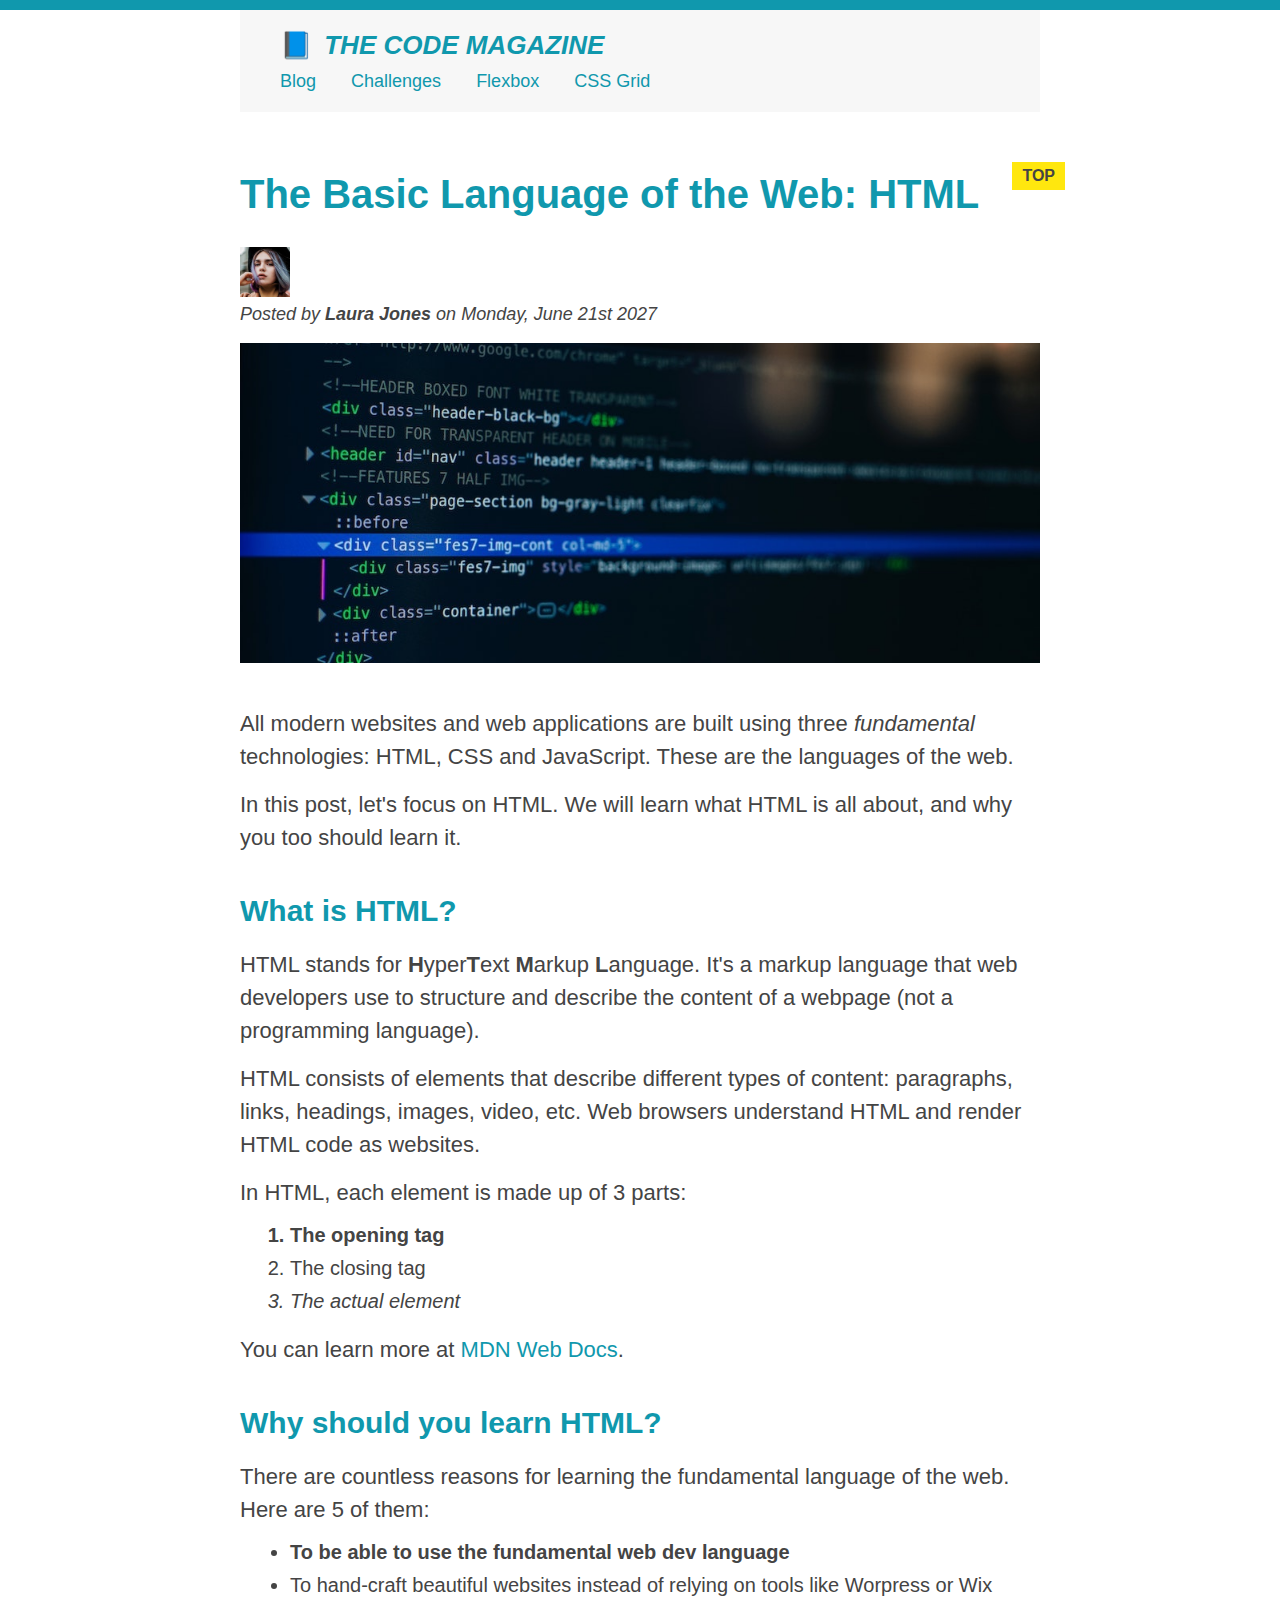
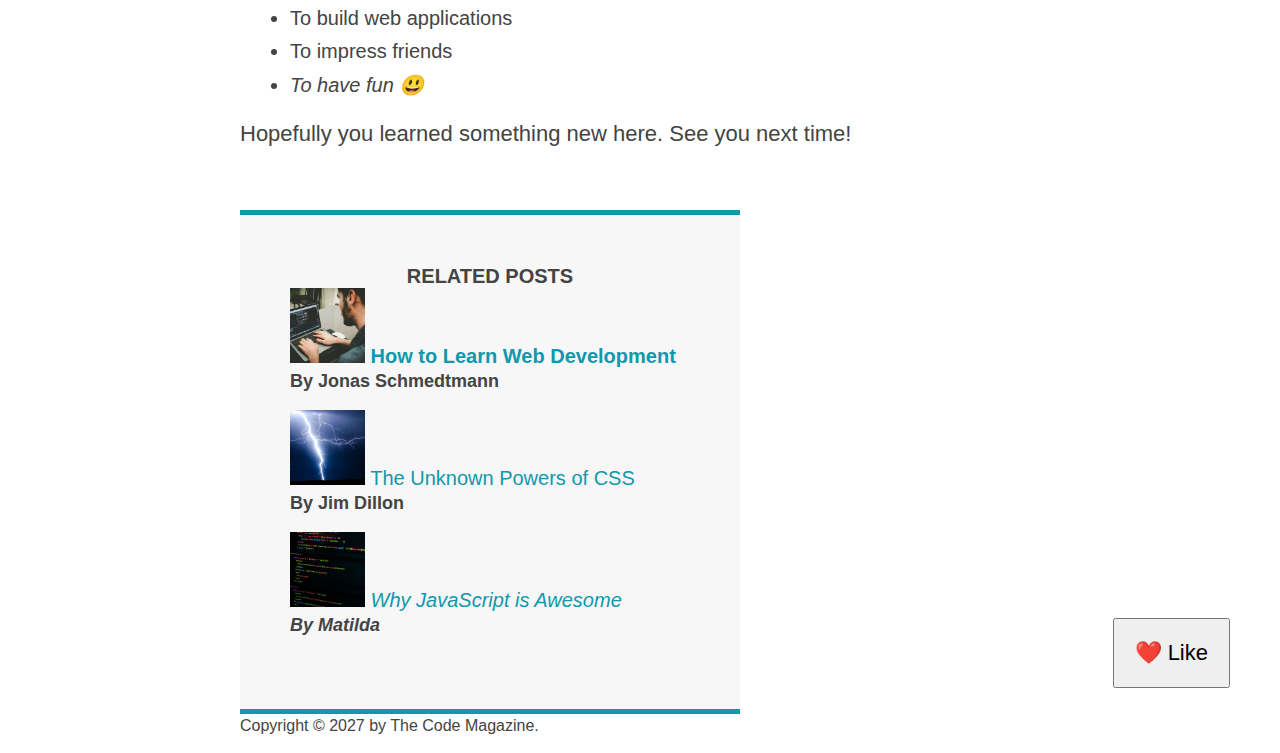
==== 04-CSS-Layouts/index.html @ c866d44e "start CSS-layout" ====
<!DOCTYPE html>
<html lang="en">
  <head>
    <meta charset="UTF-8" />
    <link href="style.css" rel="stylesheet" />

    <title>The Basic Language of the Web: HTML</title>
  </head>

  <body>
    <!--
    <h1>The Basic Language of the Web: HTML</h1>
    <h2>The Basic Language of the Web: HTML</h2>
    <h3>The Basic Language of the Web: HTML</h3>
    <h4>The Basic Language of the Web: HTML</h4>
    <h5>The Basic Language of the Web: HTML</h5>
    <h6>The Basic Language of the Web: HTML</h6>
    -->

    <div class="container">
      <header class="main-header">
        <h1>📘 The Code Magazine</h1>

        <nav>
          <!-- <strong>This is the navigation</strong> -->
          <a href="blog.html">Blog</a>
          <a href="#">Challenges</a>
          <a href="#">Flexbox</a>
          <a href="#">CSS Grid</a>
        </nav>
      </header>

      <article>
        <header class="post-header">
          <h2>The Basic Language of the Web: HTML</h2>

          <img
            src="img/laura-jones.jpg"
            alt="Headshot of Laura Jones"
            height="50"
            width="50"
          />

          <p id="author">
            Posted by <strong>Laura Jones</strong> on Monday, June 21st 2027
          </p>

          <img
            src="img/post-img.jpg"
            alt="HTML code on a screen"
            width="500"
            height="200"
            class="post-img"
          />
          <button>❤️ Like</button>
        </header>

        <p>
          All modern websites and web applications are built using three
          <em>fundamental</em>
          technologies: HTML, CSS and JavaScript. These are the languages of the
          web.
        </p>

        <p>
          In this post, let's focus on HTML. We will learn what HTML is all
          about, and why you too should learn it.
        </p>

        <h3>What is HTML?</h3>
        <p>
          HTML stands for <strong>H</strong>yper<strong>T</strong>ext
          <strong>M</strong>arkup <strong>L</strong>anguage. It's a markup
          language that web developers use to structure and describe the content
          of a webpage (not a programming language).
        </p>
        <p>
          HTML consists of elements that describe different types of content:
          paragraphs, links, headings, images, video, etc. Web browsers
          understand HTML and render HTML code as websites.
        </p>
        <p>In HTML, each element is made up of 3 parts:</p>

        <ol>
          <li class="first-li">The opening tag</li>
          <li>The closing tag</li>
          <li>The actual element</li>
        </ol>

        <p>
          You can learn more at
          <a
            href="https://developer.mozilla.org/en-US/docs/Web/HTML"
            target="_blank"
            >MDN Web Docs</a
          >.
        </p>

        <h3>Why should you learn HTML?</h3>

        <p>
          There are countless reasons for learning the fundamental language of
          the web. Here are 5 of them:
        </p>

        <ul>
          <li class="first-li">
            To be able to use the fundamental web dev language
          </li>
          <li>
            To hand-craft beautiful websites instead of relying on tools like
            Worpress or Wix
          </li>
          <li>To build web applications</li>
          <li>To impress friends</li>
          <li>To have fun 😃</li>
        </ul>

        <p>Hopefully you learned something new here. See you next time!</p>
      </article>

      <aside>
        <h4>Related posts</h4>

        <ul class="related">
          <li>
            <img
              src="img/related-1.jpg"
              alt="Person programming"
              width="75"
              height="75"
            />
            <a href="#">How to Learn Web Development</a>
            <p class="related-author">By Jonas Schmedtmann</p>
          </li>
          <li>
            <img
              src="img/related-2.jpg"
              alt="Lightning"
              width="75"
              height="75"
            />
            <a href="#">The Unknown Powers of CSS</a>
            <p class="related-author">By Jim Dillon</p>
          </li>
          <li>
            <img
              src="img/related-3.jpg"
              alt="JavaScript code on a screen"
              width="75"
              height="75"
            />
            <a href="#">Why JavaScript is Awesome</a>
            <p class="related-author">By Matilda</p>
          </li>
        </ul>
      </aside>

      <footer>
        <p id="copyright" class="copyright text">
          Copyright &copy; 2027 by The Code Magazine.
        </p>
      </footer>
    </div>
  </body>
</html>
---- 04-CSS-Layouts/style.css ----
* {
  /* border-top: 10px solid #1098ad; */
  margin: 0;
  padding: 0;
}

/* PAGE SECTIONS */
body {
  color: #444;
  font-family: sans-serif;

  border-top: 10px solid #1098ad;
  position: relative;
}

.container {
  width: 800px;
  /* margin-left: auto;
  margin-right: auto; */
  margin: 0 auto;
}

.main-header {
  background-color: #f7f7f7;
  /* padding: 20px;
  padding-left: 40px;
  padding-right: 40px; */
  padding: 20px 40px;
  margin-bottom: 60px;
  /* height: 80px; */
}

nav {
  font-size: 18px;
  /* text-align: center; */
}

article {
  margin-bottom: 60px;
}

.post-header {
  margin-bottom: 40px;
  /* position: relative; */
}

aside {
  background-color: #f7f7f7;
  border-top: 5px solid #1098ad;
  border-bottom: 5px solid #1098ad;
  /* padding-top: 50px;
  padding-bottom: 50px; */
  padding: 50px 0;
  width: 500px;
}

/* SMALLER ELEMENTS */
h1,
h2,
h3 {
  color: #1098ad;
}

h1 {
  font-size: 26px;
  text-transform: uppercase;
  font-style: italic;
}

h2 {
  font-size: 40px;
  margin-bottom: 30px;
}

h3 {
  font-size: 30px;
  margin-bottom: 20px;
  margin-top: 40px;
}

h4 {
  font-size: 20px;
  text-transform: uppercase;
  text-align: center;
}

p {
  font-size: 22px;
  line-height: 1.5;
  margin-bottom: 15px;
}

ul,
ol {
  margin-left: 50px;
  margin-bottom: 20px;
}

li {
  font-size: 20px;
  margin-bottom: 10px;
  /* display: inline; */
}

li:last-child {
  margin-bottom: 0;
}

/* footer p {
  font-size: 16px;
} */

/* article header p {
  font-style: italic;
} */

#author {
  font-style: italic;
  font-size: 18px;
}

#copyright {
  font-size: 16px;
}

.related-author {
  font-size: 18px;
  font-weight: bold;
}

/* ul {
  list-style: none;
} */

.related {
  list-style: none;
}

body {
  /* background-color: orangered; */
}

/* .first-li {
  font-weight: bold;
} */

li:first-child {
  font-weight: bold;
}

li:last-child {
  font-style: italic;
}

li:nth-child(even) {
  /* color: red; */
}

/* Misconception: this won't work! */
article p:first-child {
  color: red;
}

/* Styling links */
a:link {
  color: #1098ad;
  text-decoration: none;
}

a:visited {
  /* color: #777; */
  color: #1098ad;
}

a:hover {
  color: orangered;
  font-weight: bold;
  text-decoration: underline orangered;
}

a:active {
  background-color: black;
  font-style: italic;
}
/* LVHA */

.post-img {
  width: 100%;
  height: auto;
}

nav a:link {
  /* background-color: orangered;
  margin: 20px;
  padding: 20px;

  display: block; */

  margin-right: 30px;
  margin-top: 10px;
  display: inline-block;
}

nav a:link:last-child {
  margin-right: 0;
}

button {
  font-size: 22px;
  padding: 20px;
  cursor: pointer;

  position: absolute;
  /* top: 50px;
  left: 50px; */
  bottom: 50px;
  right: 50px;
}

h1::first-letter {
  font-style: normal;
  margin-right: 5px;
}

h3 + p::first-line {
  /* color: red; */
}

h2 {
  /* background-color: orange; */
  position: relative;
}

h2::before {
  content: "TOP";
  background-color: #ffe70e;
  color: #444;
  font-size: 16px;
  font-weight: bold;
  display: inline-block;
  padding: 5px 10px;
  position: absolute;
  top: -10px;
  right: -25px;
}

/* Resolving conflicts */
/* #copyright {
  color: red;
}

.copyright {
  color: blue;
}

.text {
  color: yellow;
}

footer p {
  color: green !important;
} */

/* nav a:link,
nav p {
  font-size: 18px;
} */
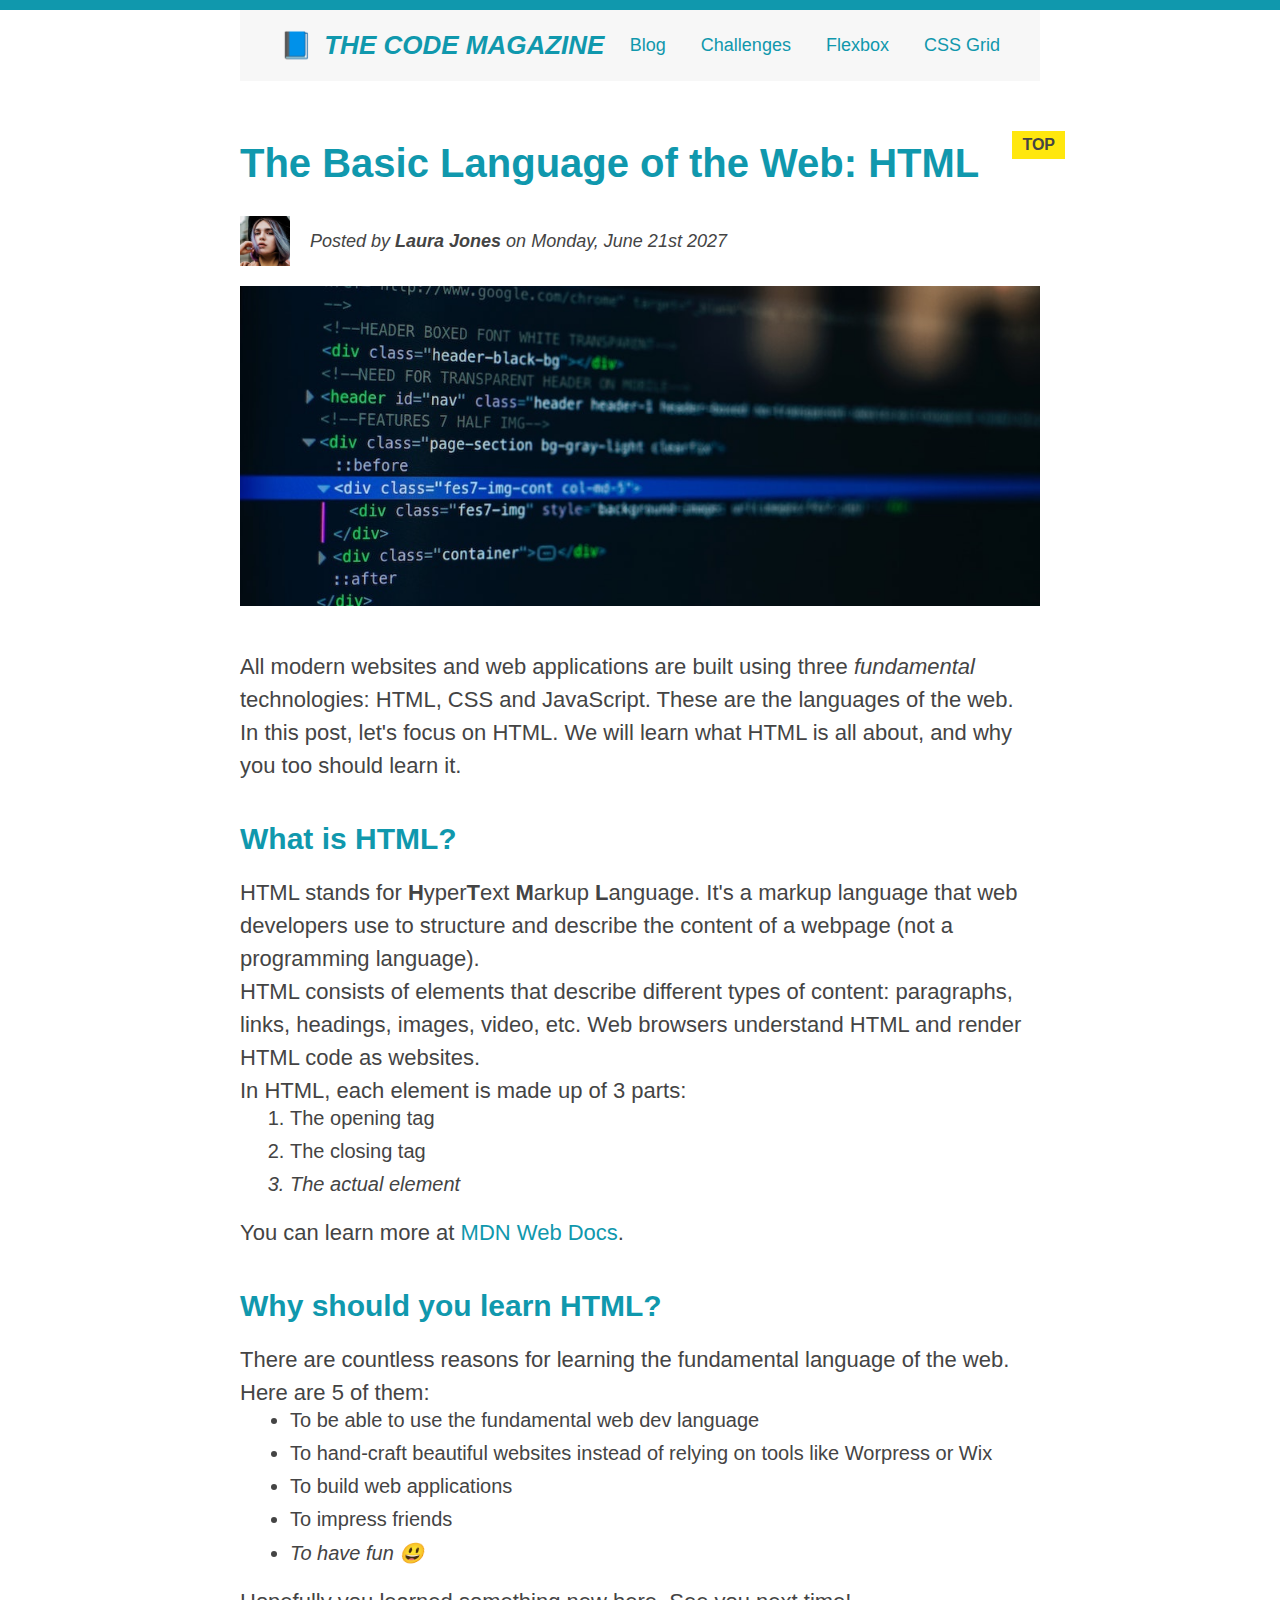
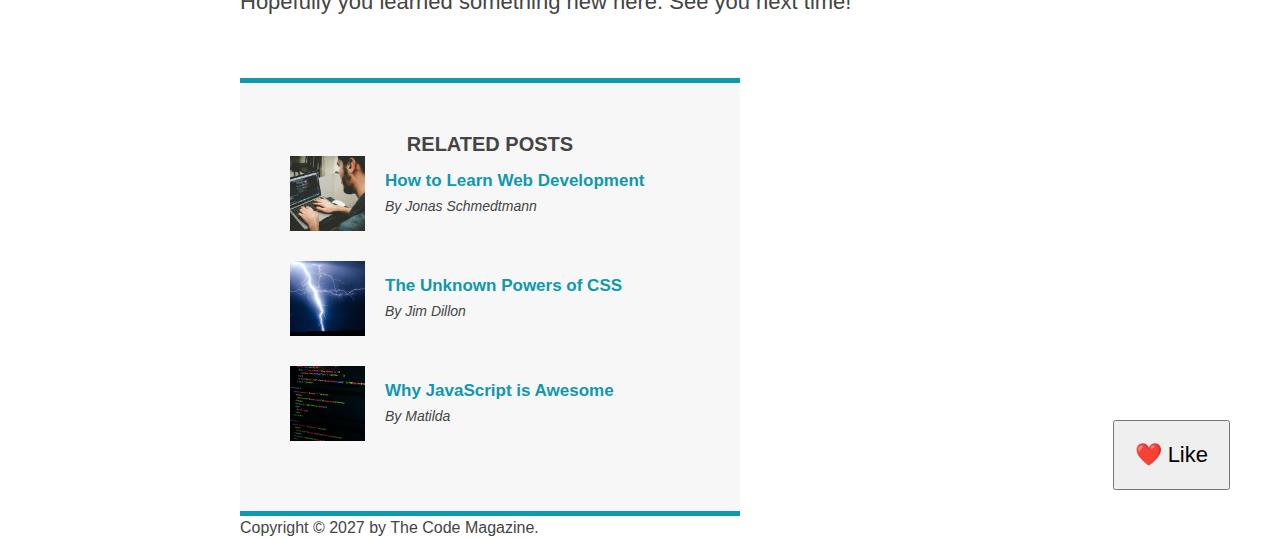
==== commit a6a8e79d: "add flexbox to project" ====
--- a/04-CSS-Layouts/index.html
+++ b/04-CSS-Layouts/index.html
@@ -25,8 +25,8 @@
           <!-- <strong>This is the navigation</strong> -->
           <a href="blog.html">Blog</a>
           <a href="#">Challenges</a>
-          <a href="#">Flexbox</a>
-          <a href="#">CSS Grid</a>
+          <a href="./flexbox.html">Flexbox</a>
+          <a href="./css-grid.html">CSS Grid</a>
         </nav>
       </header>
 
@@ -34,16 +34,18 @@
         <header class="post-header">
           <h2>The Basic Language of the Web: HTML</h2>
 
-          <img
-            src="img/laura-jones.jpg"
-            alt="Headshot of Laura Jones"
-            height="50"
-            width="50"
-          />
+          <div class="author-box">
+            <img
+              src="img/laura-jones.jpg"
+              alt="Headshot of Laura Jones"
+              height="50"
+              width="50"
+            />
 
-          <p id="author">
-            Posted by <strong>Laura Jones</strong> on Monday, June 21st 2027
-          </p>
+            <p id="author">
+              Posted by <strong>Laura Jones</strong> on Monday, June 21st 2027
+            </p>
+          </div>
 
           <img
             src="img/post-img.jpg"
@@ -123,35 +125,41 @@
         <h4>Related posts</h4>
 
         <ul class="related">
-          <li>
+          <li class="related-post">
             <img
               src="img/related-1.jpg"
               alt="Person programming"
               width="75"
               height="75"
             />
-            <a href="#">How to Learn Web Development</a>
-            <p class="related-author">By Jonas Schmedtmann</p>
+            <div>
+              <a href="#" class="related-link">How to Learn Web Development</a>
+              <p class="related-author">By Jonas Schmedtmann</p>
+            </div>
           </li>
-          <li>
+          <li class="related-post">
             <img
               src="img/related-2.jpg"
               alt="Lightning"
               width="75"
               height="75"
             />
-            <a href="#">The Unknown Powers of CSS</a>
-            <p class="related-author">By Jim Dillon</p>
+            <div>
+              <a href="#" class="related-link">The Unknown Powers of CSS</a>
+              <p class="related-author">By Jim Dillon</p>
+            </div>
           </li>
-          <li>
+          <li class="related-post">
             <img
               src="img/related-3.jpg"
               alt="JavaScript code on a screen"
               width="75"
               height="75"
             />
-            <a href="#">Why JavaScript is Awesome</a>
-            <p class="related-author">By Matilda</p>
+            <div>
+              <a href="#" class="related-link">Why JavaScript is Awesome</a>
+              <p class="related-author">By Matilda</p>
+            </div>
           </li>
         </ul>
       </aside>
--- a/04-CSS-Layouts/style.css
+++ b/04-CSS-Layouts/style.css
@@ -28,6 +28,9 @@
   padding: 20px 40px;
   margin-bottom: 60px;
   /* height: 80px; */
+  display: flex;
+  justify-content: space-between;
+  align-items: center;
 }
 
 nav {
@@ -87,7 +90,6 @@
 p {
   font-size: 22px;
   line-height: 1.5;
-  margin-bottom: 15px;
 }
 
 ul,
@@ -124,8 +126,10 @@
 }
 
 .related-author {
-  font-size: 18px;
-  font-weight: bold;
+  font-size: 14px;
+  font-weight: normal;
+  font-style: italic;
+  margin-bottom: 0;
 }
 
 /* ul {
@@ -145,7 +149,7 @@
 } */
 
 li:first-child {
-  font-weight: bold;
+  /* font-weight: bold; */
 }
 
 li:last-child {
@@ -197,7 +201,7 @@
   display: block; */
 
   margin-right: 30px;
-  margin-top: 10px;
+  /* margin-top: 10px; */
   display: inline-block;
 }
 
@@ -265,3 +269,25 @@
 nav p {
   font-size: 18px;
 } */
+
+.author-box {
+  display: flex;
+  align-items: center;
+  gap: 20px;
+  margin-bottom: 20px;
+}
+
+.related-post {
+  display: flex;
+  align-items: center;
+  gap: 20px;
+  margin-bottom: 30px;
+}
+
+.related-link {
+  font-size: 17px;
+  font-weight: bold;
+  font-style: normal;
+  margin-bottom: 5px;
+  display: block;
+}
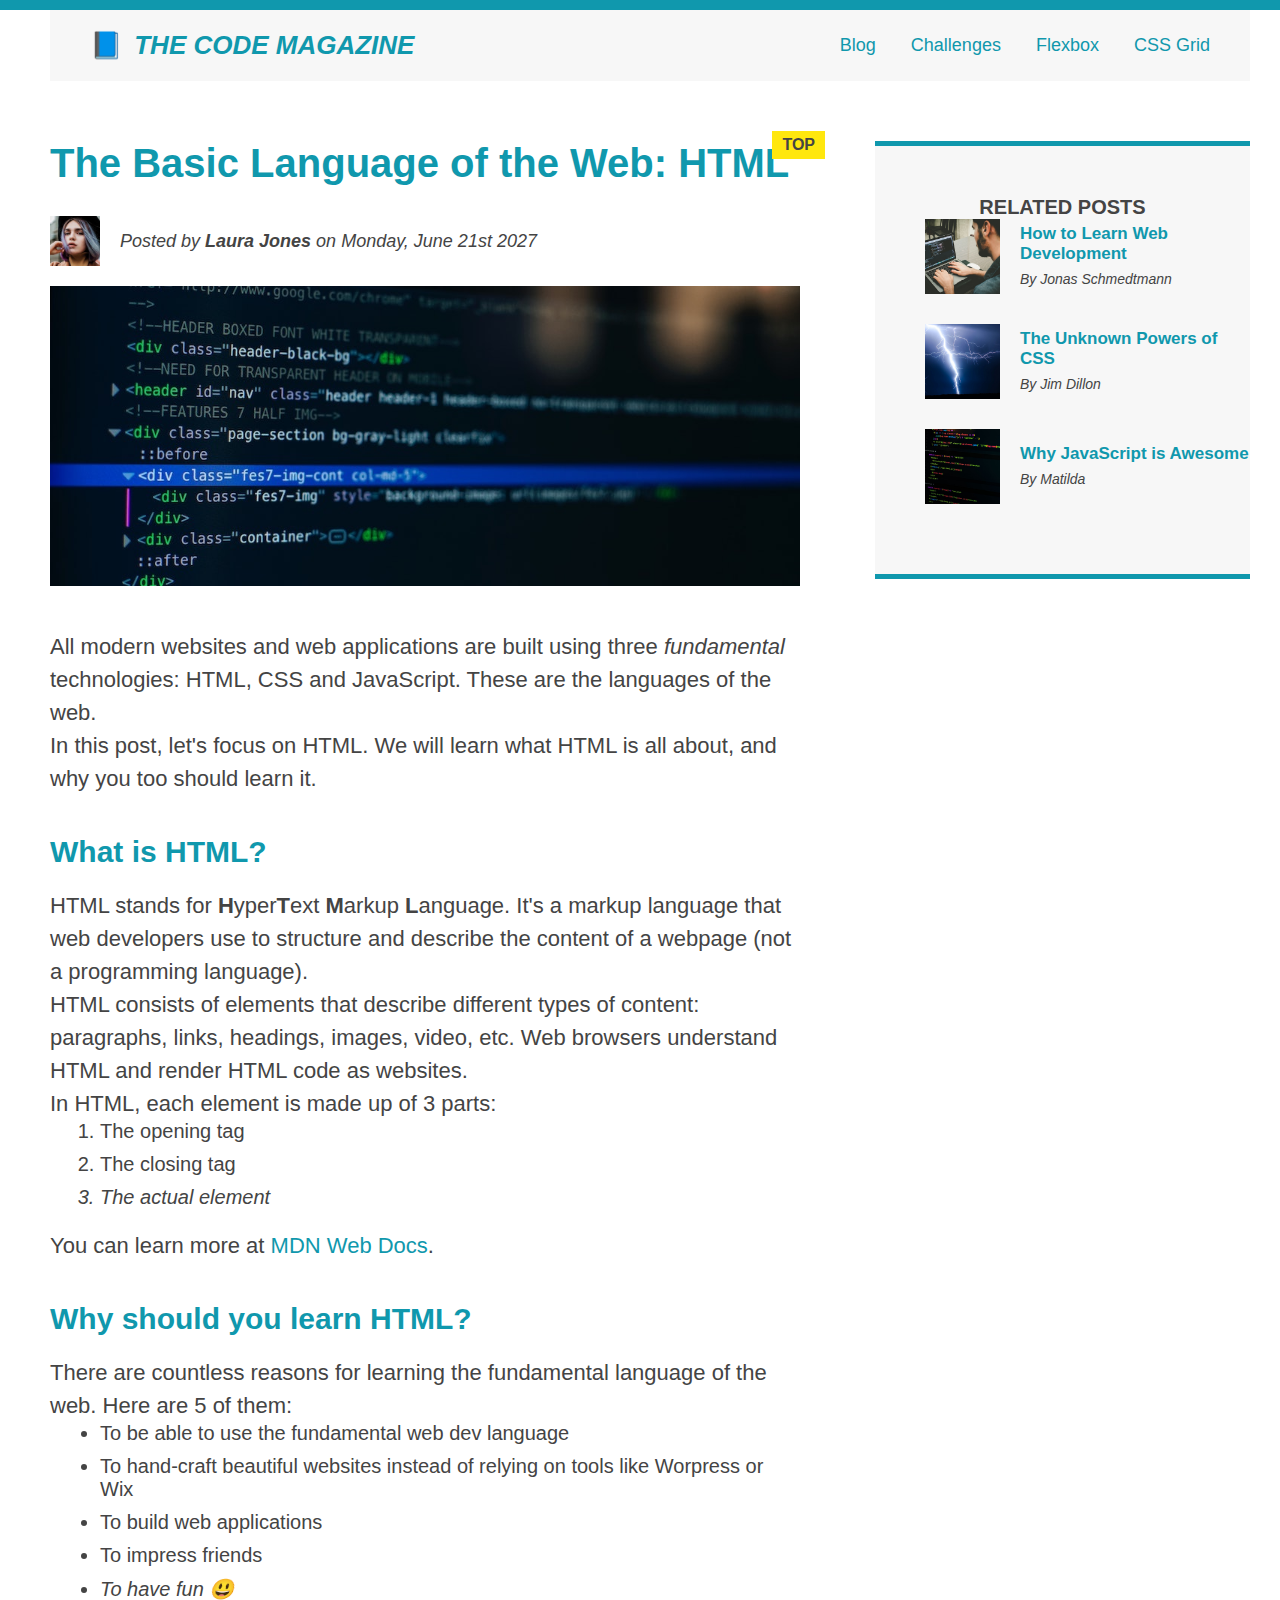
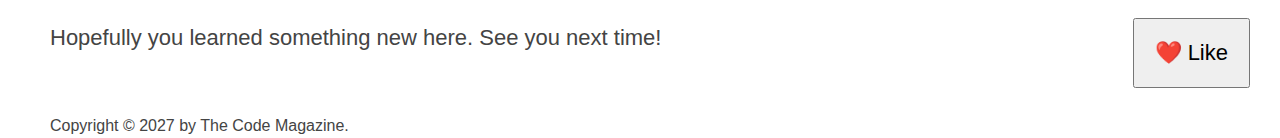
==== commit 2e3ffb6f: "develop flexbox" ====
--- a/04-CSS-Layouts/index.html
+++ b/04-CSS-Layouts/index.html
@@ -29,140 +29,143 @@
           <a href="./css-grid.html">CSS Grid</a>
         </nav>
       </header>
+      <div class="row">
+        <article>
+          <header class="post-header">
+            <h2>The Basic Language of the Web: HTML</h2>
 
-      <article>
-        <header class="post-header">
-          <h2>The Basic Language of the Web: HTML</h2>
+            <div class="author-box">
+              <img
+                src="img/laura-jones.jpg"
+                alt="Headshot of Laura Jones"
+                height="50"
+                width="50"
+              />
 
-          <div class="author-box">
+              <p id="author">
+                Posted by <strong>Laura Jones</strong> on Monday, June 21st 2027
+              </p>
+            </div>
+
             <img
-              src="img/laura-jones.jpg"
-              alt="Headshot of Laura Jones"
-              height="50"
-              width="50"
+              src="img/post-img.jpg"
+              alt="HTML code on a screen"
+              width="500"
+              height="200"
+              class="post-img"
             />
+            <button>❤️ Like</button>
+          </header>
 
-            <p id="author">
-              Posted by <strong>Laura Jones</strong> on Monday, June 21st 2027
-            </p>
-          </div>
+          <p>
+            All modern websites and web applications are built using three
+            <em>fundamental</em>
+            technologies: HTML, CSS and JavaScript. These are the languages of
+            the web.
+          </p>
 
-          <img
-            src="img/post-img.jpg"
-            alt="HTML code on a screen"
-            width="500"
-            height="200"
-            class="post-img"
-          />
-          <button>❤️ Like</button>
-        </header>
+          <p>
+            In this post, let's focus on HTML. We will learn what HTML is all
+            about, and why you too should learn it.
+          </p>
 
-        <p>
-          All modern websites and web applications are built using three
-          <em>fundamental</em>
-          technologies: HTML, CSS and JavaScript. These are the languages of the
-          web.
-        </p>
+          <h3>What is HTML?</h3>
+          <p>
+            HTML stands for <strong>H</strong>yper<strong>T</strong>ext
+            <strong>M</strong>arkup <strong>L</strong>anguage. It's a markup
+            language that web developers use to structure and describe the
+            content of a webpage (not a programming language).
+          </p>
+          <p>
+            HTML consists of elements that describe different types of content:
+            paragraphs, links, headings, images, video, etc. Web browsers
+            understand HTML and render HTML code as websites.
+          </p>
+          <p>In HTML, each element is made up of 3 parts:</p>
 
-        <p>
-          In this post, let's focus on HTML. We will learn what HTML is all
-          about, and why you too should learn it.
-        </p>
+          <ol>
+            <li class="first-li">The opening tag</li>
+            <li>The closing tag</li>
+            <li>The actual element</li>
+          </ol>
 
-        <h3>What is HTML?</h3>
-        <p>
-          HTML stands for <strong>H</strong>yper<strong>T</strong>ext
-          <strong>M</strong>arkup <strong>L</strong>anguage. It's a markup
-          language that web developers use to structure and describe the content
-          of a webpage (not a programming language).
-        </p>
-        <p>
-          HTML consists of elements that describe different types of content:
-          paragraphs, links, headings, images, video, etc. Web browsers
-          understand HTML and render HTML code as websites.
-        </p>
-        <p>In HTML, each element is made up of 3 parts:</p>
+          <p>
+            You can learn more at
+            <a
+              href="https://developer.mozilla.org/en-US/docs/Web/HTML"
+              target="_blank"
+              >MDN Web Docs</a
+            >.
+          </p>
 
-        <ol>
-          <li class="first-li">The opening tag</li>
-          <li>The closing tag</li>
-          <li>The actual element</li>
-        </ol>
+          <h3>Why should you learn HTML?</h3>
 
-        <p>
-          You can learn more at
-          <a
-            href="https://developer.mozilla.org/en-US/docs/Web/HTML"
-            target="_blank"
-            >MDN Web Docs</a
-          >.
-        </p>
+          <p>
+            There are countless reasons for learning the fundamental language of
+            the web. Here are 5 of them:
+          </p>
 
-        <h3>Why should you learn HTML?</h3>
+          <ul>
+            <li class="first-li">
+              To be able to use the fundamental web dev language
+            </li>
+            <li>
+              To hand-craft beautiful websites instead of relying on tools like
+              Worpress or Wix
+            </li>
+            <li>To build web applications</li>
+            <li>To impress friends</li>
+            <li>To have fun 😃</li>
+          </ul>
 
-        <p>
-          There are countless reasons for learning the fundamental language of
-          the web. Here are 5 of them:
-        </p>
+          <p>Hopefully you learned something new here. See you next time!</p>
+        </article>
 
-        <ul>
-          <li class="first-li">
-            To be able to use the fundamental web dev language
-          </li>
-          <li>
-            To hand-craft beautiful websites instead of relying on tools like
-            Worpress or Wix
-          </li>
-          <li>To build web applications</li>
-          <li>To impress friends</li>
-          <li>To have fun 😃</li>
-        </ul>
+        <aside>
+          <h4>Related posts</h4>
 
-        <p>Hopefully you learned something new here. See you next time!</p>
-      </article>
-
-      <aside>
-        <h4>Related posts</h4>
-
-        <ul class="related">
-          <li class="related-post">
-            <img
-              src="img/related-1.jpg"
-              alt="Person programming"
-              width="75"
-              height="75"
-            />
-            <div>
-              <a href="#" class="related-link">How to Learn Web Development</a>
-              <p class="related-author">By Jonas Schmedtmann</p>
-            </div>
-          </li>
-          <li class="related-post">
-            <img
-              src="img/related-2.jpg"
-              alt="Lightning"
-              width="75"
-              height="75"
-            />
-            <div>
-              <a href="#" class="related-link">The Unknown Powers of CSS</a>
-              <p class="related-author">By Jim Dillon</p>
-            </div>
-          </li>
-          <li class="related-post">
-            <img
-              src="img/related-3.jpg"
-              alt="JavaScript code on a screen"
-              width="75"
-              height="75"
-            />
-            <div>
-              <a href="#" class="related-link">Why JavaScript is Awesome</a>
-              <p class="related-author">By Matilda</p>
-            </div>
-          </li>
-        </ul>
-      </aside>
+          <ul class="related">
+            <li class="related-post">
+              <img
+                src="img/related-1.jpg"
+                alt="Person programming"
+                width="75"
+                height="75"
+              />
+              <div>
+                <a href="#" class="related-link"
+                  >How to Learn Web Development</a
+                >
+                <p class="related-author">By Jonas Schmedtmann</p>
+              </div>
+            </li>
+            <li class="related-post">
+              <img
+                src="img/related-2.jpg"
+                alt="Lightning"
+                width="75"
+                height="75"
+              />
+              <div>
+                <a href="#" class="related-link">The Unknown Powers of CSS</a>
+                <p class="related-author">By Jim Dillon</p>
+              </div>
+            </li>
+            <li class="related-post">
+              <img
+                src="img/related-3.jpg"
+                alt="JavaScript code on a screen"
+                width="75"
+                height="75"
+              />
+              <div>
+                <a href="#" class="related-link">Why JavaScript is Awesome</a>
+                <p class="related-author">By Matilda</p>
+              </div>
+            </li>
+          </ul>
+        </aside>
+      </div>
 
       <footer>
         <p id="copyright" class="copyright text">
--- a/04-CSS-Layouts/style.css
+++ b/04-CSS-Layouts/style.css
@@ -11,10 +11,12 @@
 
   border-top: 10px solid #1098ad;
   position: relative;
+  width: 1200px;
+  padding: 0 50px;
 }
 
 .container {
-  width: 800px;
+  /* width: 800px; */
   /* margin-left: auto;
   margin-right: auto; */
   margin: 0 auto;
@@ -54,7 +56,7 @@
   /* padding-top: 50px;
   padding-bottom: 50px; */
   padding: 50px 0;
-  width: 500px;
+  /* width: 500px; */
 }
 
 /* SMALLER ELEMENTS */
@@ -291,3 +293,17 @@
   margin-bottom: 5px;
   display: block;
 }
+
+.row {
+  display: flex;
+  gap: 75px;
+  align-items: flex-start;
+}
+
+article {
+  flex: 2;
+}
+
+aside {
+  flex: 1;
+}
